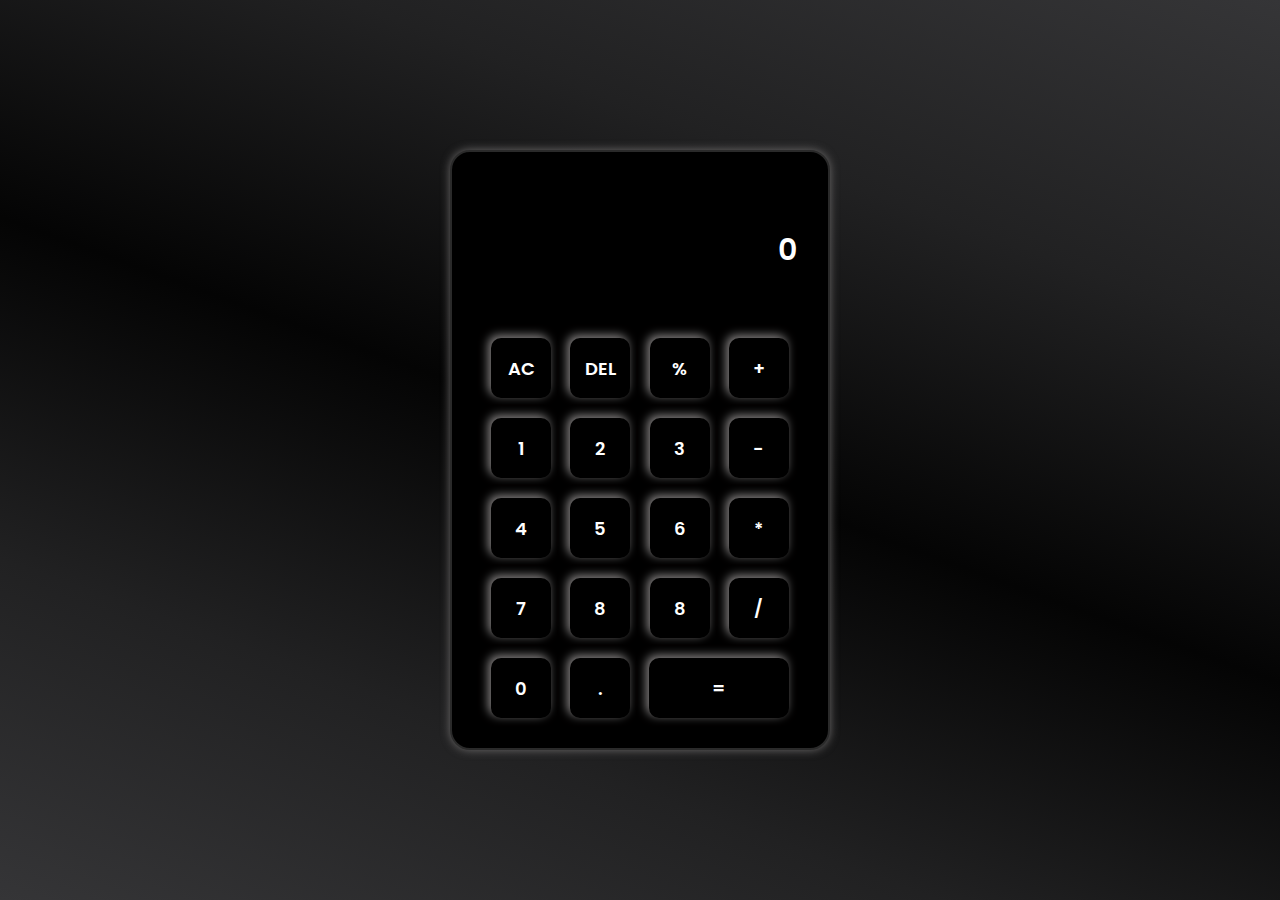
==== Calculator/index.html @ 20790ded "sixth Project" ====
<!DOCTYPE html>
<html lang="en">
<head>
    <meta charset="UTF-8">
    <meta name="viewport" content="width=device-width, initial-scale=1.0">
    <title>Calculator</title>

    <link rel="stylesheet" href="style.css">
</head>
<body>
    <div id="wrapper">
        <div id="box">
            <input type="text" placeholder="0" value="" name="display" readonly>
            <div>
                <button class="butons" onclick="display.value = ''">AC</button>
                <button class="butons" onclick="display.value -= ''">DEL</button>
                <button class="butons" onclick="display.value += '%'">%</button>
                <button class="butons" onclick="display.value += '+'">+</button>
            </div>
            <div>
                <button class="butons" onclick="display.value += '1'">1</button>
                <button class="butons" onclick="display.value += '2'">2</button>
                <button class="butons" onclick="display.value += '3'">3</button>
                <button class="butons" onclick="display.value += '-'">-</button>
            </div>
            <div>
                <button class="butons" onclick="display.value += '4'">4</button>
                <button class="butons" onclick="display.value += '5'">5</button>
                <button class="butons" onclick="display.value += '6'">6</button>
                <button class="butons" onclick="display.value += '*'">*</button>
            </div>
            <div>
                <button class="butons" onclick="display.value += '7'">7</button>
                <button class="butons" onclick="display.value += '8'">8</button>
                <button class="butons" onclick="display.value += '9'">8</button>
                <button class="butons" onclick="display.value += '/'">/</button>
            </div>
            <div>
                <button class="butons" onclick="display.value += '0'">0</button>
                <button class="butons" onclick="display.value += '.'">.</button>
                <button class="butons equal">=</button>
            </div>
        </div>
    </div>

    <script src="./script.js"></script>
</body>
</html>
---- Calculator/style.css ----
@import url('https://fonts.googleapis.com/css2?family=Poppins:wght@100&display=swap');


*{
    margin: 0;
    padding: 0;
    box-sizing: border-box;
    font-family: 'poppins';
}
body{
    width: 100%;
    background: linear-gradient(20deg, rgb(53, 53, 55), rgb(33, 33, 34), rgb(4, 4, 4), rgb(33, 33, 34),rgb(53, 53, 55));

}
#wrapper{
    width: 100vw;
    height: 100vh;
    display: flex;
    flex-wrap: wrap;
    justify-content: center;
    align-items: center;
}
#box{
    width: 380px;
    /* margin: 50px 0; */
    padding: 20px;
    border-radius: 20px;
    box-shadow: 0 0 10px rgb(109, 107, 107);
    border: 2px solid rgb(42, 42, 42);
    background: black;
}
#box input{
    width: 100%;
    margin: 50px 0;
    padding: 5px 10px;
    color: white;
    font-size: 30px;
    font-weight: 600;
    background: black;
    text-align: right;
    outline: none;
    border: none;
}
#box input::placeholder{
    color: white;
}
#box div{
    padding: 10px 0;
    display: flex;
    justify-content: space-evenly;
}

.butons{
    width: 60px;
    height: 60px;
    border-radius: 10px;
    font-size: 18px;
    font-weight: 600;
    box-shadow: -2.5px -2.5px 10px rgb(129, 126, 126);
    border: none;
    color: rgb(255, 255, 255);
    background: black;
}
.equal{
    width: 140px;
}
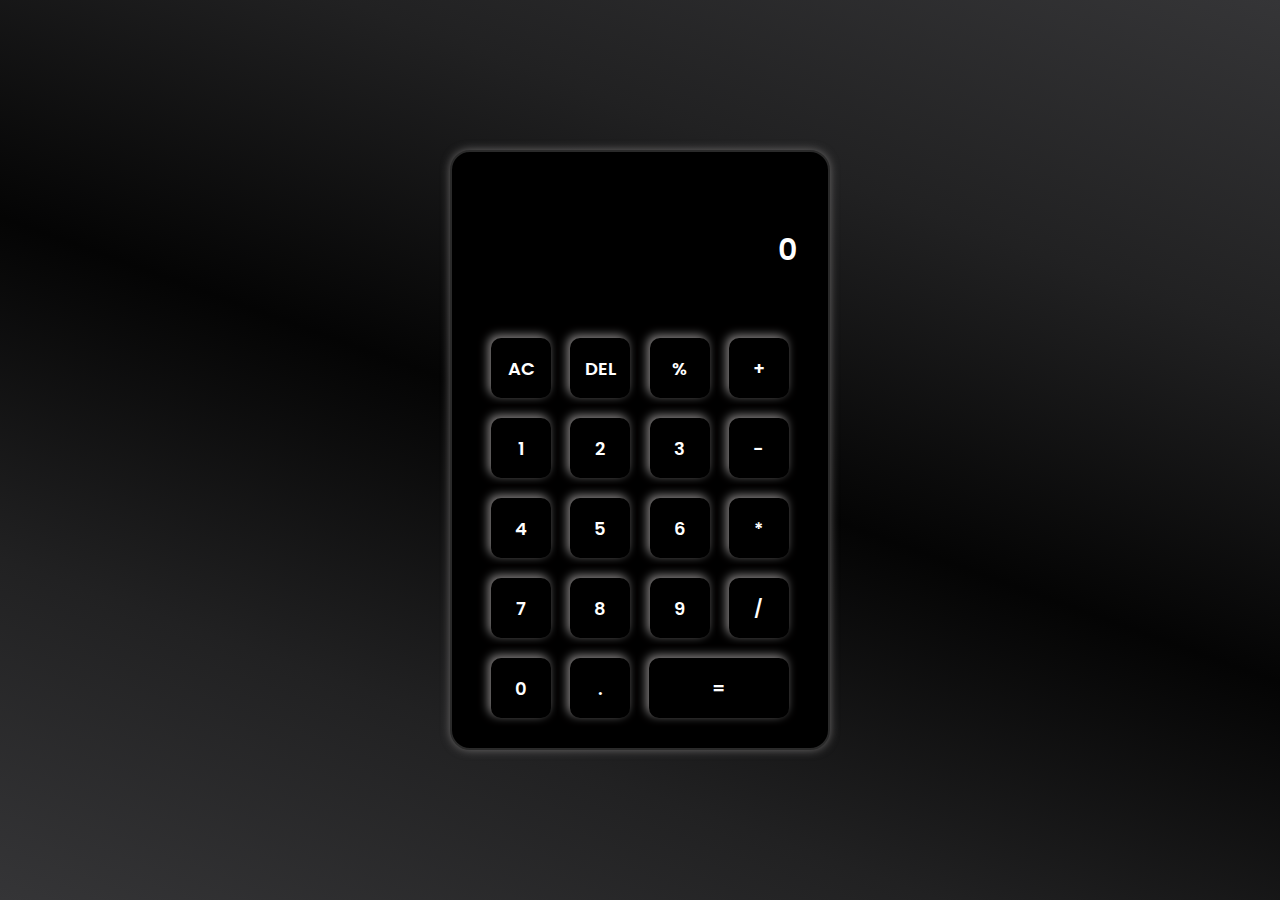
==== commit 07848cfb: "Fronted 1" ====
--- a/Calculator/index.html
+++ b/Calculator/index.html
@@ -32,7 +32,7 @@
             <div>
                 <button class="butons" onclick="display.value += '7'">7</button>
                 <button class="butons" onclick="display.value += '8'">8</button>
-                <button class="butons" onclick="display.value += '9'">8</button>
+                <button class="butons" onclick="display.value += '9'">9</button>
                 <button class="butons" onclick="display.value += '/'">/</button>
             </div>
             <div>
